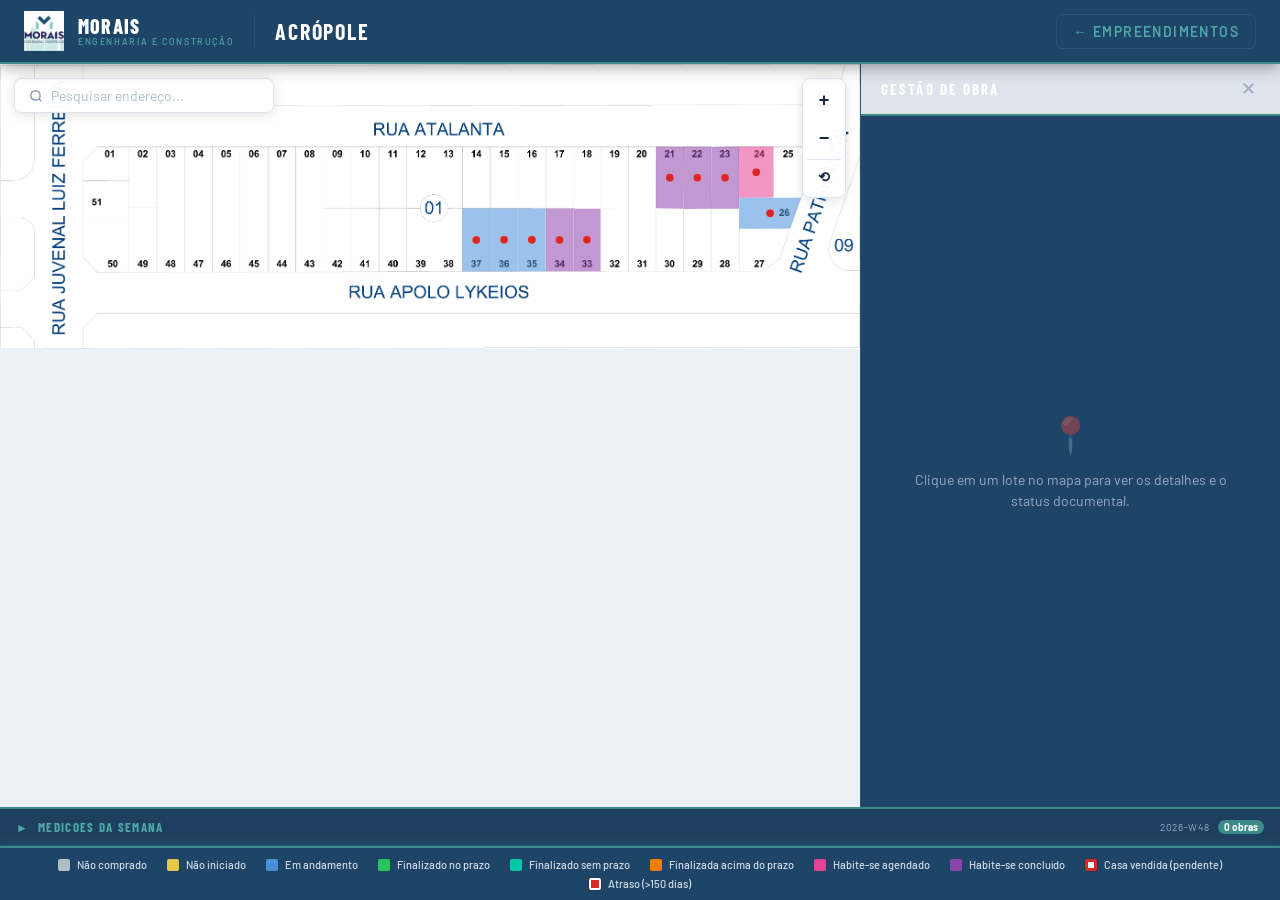
==== acropole.html @ 0a907f52 "Add files via upload" ====
<!DOCTYPE html>
<html lang="pt-BR">
<head>
<meta charset="UTF-8">
<meta name="viewport" content="width=device-width, initial-scale=1.0">
<title>Acrópole – Morais Engenharia</title>
<link rel="preconnect" href="https://fonts.googleapis.com">
<link href="https://fonts.googleapis.com/css2?family=Barlow+Condensed:wght@400;600;700;800&family=Barlow:wght@300;400;500;600&display=swap" rel="stylesheet">
<style>
  :root {
    --navy:   #1b3a52;
    --navy2:  #1e4468;
    --teal:   #3d8b8b;
    --teal2:  #4fa8a8;
    --light:  #e8f0f0;
    --white:  #ffffff;
    --gray:   #9aaac5;
    --panel:  #1e4060;
    --panel2: #163248;
    --border: rgba(61,139,139,0.25);

    /* Status cores — igual ao print */
    --c-nao-comprado:    #b0bec5;
    --c-nao-iniciado:    #e8c84a;
    --c-em-andamento:    #4a90d9;
    --c-fin-prazo:       #27c45e;
    --c-fin-sem-prazo:   #00c9a7;
    --c-acima-prazo:     #f57c00;
    --c-habite-agendado: #e84393;
    --c-habite-concluido:#8e44ad;
  }

  *, *::before, *::after { box-sizing: border-box; margin: 0; padding: 0; }

  html, body {
    height: 100%;
    font-family: 'Barlow', sans-serif;
    background: #dde4ec;
    font-size: 15px;
    color: var(--white);
    overflow: hidden; /* sem scroll na página, scroll interno no mapa se necessário */
  }

  /* ══════════════════════════════════
     HEADER
  ══════════════════════════════════ */
  header {
    background: var(--navy2);
    border-bottom: 2px solid var(--teal);
    padding: 0 24px;
    height: 64px;
    display: flex;
    align-items: center;
    gap: 14px;
    flex-shrink: 0;
    box-shadow: 0 2px 16px rgba(0,0,0,0.4);
    position: relative;
    z-index: 50;
  }

  .header-logo {
    height: 40px;
    width: auto;
    object-fit: contain;
  }

  .header-brand {
    display: flex;
    flex-direction: column;
    line-height: 1.1;
  }

  .header-brand-name {
    font-family: 'Barlow Condensed', sans-serif;
    font-weight: 800;
    font-size: 20px;
    letter-spacing: 0.06em;
    color: var(--white);
    text-transform: uppercase;
  }

  .header-brand-sub {
    font-size: 9px;
    font-weight: 500;
    letter-spacing: 0.18em;
    color: var(--teal2);
    text-transform: uppercase;
  }

  .header-divider {
    width: 1px;
    height: 32px;
    background: var(--border);
    margin: 0 6px;
  }

  .header-emp {
    font-family: 'Barlow Condensed', sans-serif;
    font-size: 22px;
    font-weight: 700;
    letter-spacing: 0.08em;
    color: var(--white);
    text-transform: uppercase;
  }

  .header-spacer { flex: 1; }

  .back-btn {
    display: flex;
    align-items: center;
    gap: 6px;
    text-decoration: none;
    color: var(--teal2);
    font-size: 14px;
    font-weight: 600;
    letter-spacing: 0.1em;
    text-transform: uppercase;
    padding: 8px 16px;
    border: 1px solid var(--border);
    border-radius: 6px;
    transition: background 0.15s, border-color 0.15s;
  }

  .back-btn:hover {
    background: rgba(61,139,139,0.1);
    border-color: var(--teal);
  }

  /* ══════════════════════════════════
     LAYOUT PRINCIPAL
  ══════════════════════════════════ */
  .layout {
    display: flex;
    flex-direction: column;
    height: calc(100vh - 64px);
  }

  .map-panel-row {
    display: flex;
    flex: 1;
    overflow: hidden;
  }

  /* ── ÁREA DO MAPA ── */
  .map-area {
    flex: 1;
    position: relative;
    overflow: hidden;
    background: #edf1f6;
    min-height: 0;
  }

  /* Barra de busca sobre o mapa */
  .search-bar {
    position: absolute;
    top: 14px;
    left: 14px;
    z-index: 10;
    display: flex;
    align-items: center;
    gap: 8px;
    background: rgba(255,255,255,0.97);
    border: 1px solid #dde4ed;
    border-radius: 8px;
    padding: 8px 14px;
    width: 260px;
    box-shadow: 0 2px 12px rgba(0,0,0,0.12);
  }

  .search-bar svg { color: #8a9ab5; flex-shrink: 0; }

  .search-bar input {
    border: none;
    outline: none;
    background: transparent;
    font-family: 'Barlow', sans-serif;
    font-size: 14px;
    color: #1a2744;
    width: 100%;
  }

  .search-bar input::placeholder { color: #b0bec5; }

  /* SVG do mapa */
  #mapa-svg {
    width: 100%;
    height: 100%;
  }

  #mapa-svg svg {
    width: 100%;
    height: auto;
  }

  /* Legenda — barra fixa abaixo do mapa */
  .legend {
    background: var(--navy2);
    border-top: 2px solid var(--teal);
    outline: none;
    box-shadow: 0 -2px 12px rgba(61,139,139,0.18);
    padding: 10px 20px;
    display: flex;
    flex-wrap: wrap;
    gap: 6px 20px;
    flex-shrink: 0;
    justify-content: center;
  }

  .legend-item {
    display: flex;
    align-items: center;
    gap: 7px;
    font-size: 11px;
    color: #d0dce8;
    white-space: nowrap;
    font-weight: 500;
  }

  .legend-dot {
    width: 12px;
    height: 12px;
    border-radius: 2px;
    flex-shrink: 0;
  }

  /* ── PAINEL LATERAL ── */
  .panel {
    width: 420px;
    flex-shrink: 0;
    background: var(--navy2);
    border-left: 1px solid var(--border);
    display: flex;
    flex-direction: column;
    overflow: hidden;
    min-height: 0;
  }

  .panel-header {
    background: #dde4ec;
    border-bottom: 2px solid var(--teal);
    padding: 0 20px;
    height: 52px;
    display: flex;
    align-items: center;
    justify-content: space-between;
    flex-shrink: 0;
  }

  .panel-title {
    font-family: 'Barlow Condensed', sans-serif;
    font-size: 15px;
    font-weight: 700;
    letter-spacing: 0.14em;
    text-transform: uppercase;
    color: var(--white);
  }

  .panel-close {
    background: none;
    border: none;
    color: var(--gray);
    font-size: 18px;
    cursor: pointer;
    line-height: 1;
    padding: 4px;
    transition: color 0.15s;
  }

  .panel-close:hover { color: var(--white); }

  /* Grid de campos dentro do painel */
  .panel-body {
    flex: 1;
    overflow-y: auto;
    padding: 0;
  }

  .panel-body::-webkit-scrollbar { width: 4px; }
  .panel-body::-webkit-scrollbar-track { background: transparent; }
  .panel-body::-webkit-scrollbar-thumb { background: rgba(61,139,139,0.3); border-radius: 2px; }

  .panel-grid {
    display: grid;
    grid-template-columns: 1fr 1fr;
    gap: 1px;
    background: rgba(255,255,255,0.05);
  }

  .panel-field {
    background: var(--navy2);
    padding: 14px 20px;
    display: flex;
    flex-direction: column;
    gap: 5px;
  }

  .panel-field.full { grid-column: 1 / -1; }

  .field-label {
    font-size: 9px;
    font-weight: 600;
    letter-spacing: 0.16em;
    text-transform: uppercase;
    color: var(--gray);
  }

  .field-value {
    font-size: 15px;
    font-weight: 500;
    color: var(--white);
    line-height: 1.3;
  }

  .field-value.empty { color: var(--gray); font-style: italic; }

  /* Seção separadora */
  .panel-section {
    padding: 10px 20px 6px;
    font-family: 'Barlow Condensed', sans-serif;
    font-size: 10px;
    font-weight: 700;
    letter-spacing: 0.2em;
    text-transform: uppercase;
    color: var(--teal2);
    background: var(--panel2);
    border-top: 1px solid var(--border);
  }

  /* Checklist de documentação */
  .panel-checklist {
    padding: 12px 20px;
    display: flex;
    flex-direction: column;
    gap: 6px;
  }

  .check-item {
    display: flex;
    align-items: center;
    gap: 10px;
    font-size: 11px;
    color: #b0c4d8;
    padding: 6px 10px;
    border-radius: 5px;
    background: rgba(255,255,255,0.03);
  }

  .check-icon {
    width: 18px;
    height: 18px;
    border-radius: 50%;
    display: flex;
    align-items: center;
    justify-content: center;
    font-size: 10px;
    flex-shrink: 0;
    font-weight: 700;
  }

  .check-icon.sim    { background: rgba(46,204,113,0.2); color: #2ecc71; }
  .check-icon.nao    { background: rgba(231,76,60,0.2);  color: #e74c3c; }
  .check-icon.inexiste { background: rgba(138,154,181,0.15); color: #8a9ab5; }
  .check-icon.vazio  { background: rgba(138,154,181,0.1);  color: #8a9ab5; }

  /* Status badge */
  .status-badge {
    display: inline-flex;
    align-items: center;
    gap: 6px;
    padding: 4px 10px;
    border-radius: 20px;
    font-size: 11px;
    font-weight: 600;
    letter-spacing: 0.06em;
    text-transform: uppercase;
  }

  .status-badge .dot {
    width: 7px;
    height: 7px;
    border-radius: 50%;
    background: currentColor;
  }

  .s-nao-comprado    { background: rgba(176,190,197,0.15); color: var(--c-nao-comprado); }
  .s-nao-iniciado    { background: rgba(232,200,74,0.15);  color: var(--c-nao-iniciado); }
  .s-em-andamento    { background: rgba(74,144,217,0.15);  color: var(--c-em-andamento); }
  .s-fin-prazo       { background: rgba(46,204,113,0.15);  color: var(--c-fin-prazo); }
  .s-fin-sem-prazo   { background: rgba(39,174,96,0.15);   color: var(--c-fin-sem-prazo); }
  .s-acima-prazo     { background: rgba(231,76,60,0.15);   color: var(--c-acima-prazo); }
  .s-habite-agendado { background: rgba(232,67,147,0.15);  color: var(--c-habite-agendado); }
  .s-habite-concluido{ background: rgba(142,68,173,0.15);  color: var(--c-habite-concluido); }

  /* Estado vazio do painel */
  .panel-empty {
    flex: 1;
    display: flex;
    flex-direction: column;
    align-items: center;
    justify-content: center;
    gap: 12px;
    color: var(--gray);
    padding: 40px;
    text-align: center;
  }

  .panel-empty-icon { font-size: 36px; opacity: 0.4; }
  .panel-empty p { font-size: 14px; line-height: 1.5; }

  /* Tooltip */
  .tooltip {
    position: fixed;
    background: rgba(26,39,68,0.95);
    border: 1px solid var(--teal);
    border-radius: 6px;
    padding: 8px 12px;
    font-size: 11px;
    color: var(--white);
    pointer-events: none;
    z-index: 200;
    display: none;
    max-width: 200px;
    box-shadow: 0 4px 16px rgba(0,0,0,0.4);
  }

  .tooltip strong { display: block; font-size: 14px; margin-bottom: 2px; color: var(--teal2); }


  /* ── GRUPOS DO PAINEL ── */
  .panel-group { display: flex; flex-direction: column; gap: 0; }

  .group-row {
    display: flex;
    flex-wrap: wrap;
    margin: 8px 12px;
    border-radius: 6px;
    overflow: hidden;
    border: 1px solid rgba(61,139,139,0.35);
    border-left: 3px solid var(--teal);
    background: rgba(255,255,255,0.03);
  }

  .group-row .panel-field {
    flex: 1;
    min-width: 120px;
    border-bottom: none;
    padding: 10px 14px;
    background: transparent;
  }

  .group-row .panel-field.full {
    flex: 1 1 100%;
    min-width: 100%;
  }

  .group-row .panel-field + .panel-field {
    border-left: 1px solid rgba(61,139,139,0.15);
  }

  /* ══════════════════════════════════
     MOBILE — responsivo
  ══════════════════════════════════ */
  
  /* ── GRUPOS DO PAINEL ── */
  .panel-group { display: flex; flex-direction: column; gap: 0; }

  .group-row {
    display: flex;
    flex-wrap: wrap;
    margin: 8px 12px;
    border-radius: 6px;
    overflow: hidden;
    border: 1px solid rgba(61,139,139,0.35);
    border-left: 3px solid var(--teal);
    background: rgba(255,255,255,0.03);
  }

  .group-row .panel-field {
    flex: 1;
    min-width: 120px;
    border-bottom: none;
    padding: 10px 14px;
    background: transparent;
  }

  .group-row .panel-field.full {
    flex: 1 1 100%;
    min-width: 100%;
  }

  .group-row .panel-field + .panel-field {
    border-left: 1px solid rgba(61,139,139,0.15);
  }

  /* ══════════════════════════════════
     MOBILE — responsivo
  ══════════════════════════════════ */
  @media (max-width: 768px) {
    html, body { overflow: auto; }

    /* HEADER */
    header {
      padding: 0 14px;
      height: auto;
      min-height: 54px;
      flex-wrap: wrap;
      padding-top: 8px;
      padding-bottom: 8px;
      gap: 6px;
    }
    .header-logo { height: 32px; }
    .header-brand-name { font-size: 16px; }
    .header-brand-sub { font-size: 8px; }
    .header-emp { font-size: 16px; }
    .header-divider { display: none; }
    .back-btn { font-size: 10px; padding: 6px 10px; }

    /* Layout vira coluna */
    .layout { flex-direction: column; height: auto; }
    .map-panel-row { flex-direction: column; height: auto; overflow: visible; }

    /* MAPA: coluna interna busca + svg + legenda */
    .map-area {
      width: 100%;
      height: auto;
      display: flex;
      flex-direction: column;
      overflow: visible;
      min-height: 0;
    }

    /* Busca estática acima do SVG */
    .search-bar {
      position: static !important;
      top: auto !important; left: auto !important;
      width: 100% !important;
      border-radius: 0 !important;
      border: none !important;
      border-bottom: 1px solid #dde4ed !important;
      box-shadow: none !important;
      flex-shrink: 0;
      z-index: auto;
      background: #fff;
    }

    /* SVG com scroll horizontal */
    #mapa-svg {
      width: 100%;
      height: 52vw;
      min-height: 200px;
      overflow: auto;
      -webkit-overflow-scrolling: touch;
      touch-action: pan-x pan-y;
      flex-shrink: 0;
    }

    #mapa-svg svg {
      width: auto !important;
      height: auto !important;
      min-width: 500px;
      display: block;
    }

    /* LEGENDA logo abaixo do SVG */
    .legend {
      position: static !important;
      bottom: auto !important; left: auto !important;
      border-radius: 0 !important;
      backdrop-filter: none !important;
      padding: 8px 10px;
      gap: 5px 14px;
      justify-content: flex-start;
      flex-wrap: wrap;
      border-top: 2px solid var(--teal);
      border-bottom: 1px solid rgba(61,139,139,0.2);
      box-shadow: none;
    }
    .legend-item { font-size: 10px; gap: 5px; }
    .legend-dot { width: 10px; height: 10px; }

    /* PAINEL vira área abaixo */
    .panel {
      width: 100%;
      max-height: none;
      border-left: none;
      border-top: none;
    }
    .panel-header { height: 44px; padding: 0 14px; }
    .panel-title { font-size: 14px; }

    /* Campos do painel */
    .panel-field { padding: 8px 12px; }
    .field-label { font-size: 8px; }
    .field-value { font-size: 14px; }

    /* Grupos lado a lado no mobile */
    .group-row {
      margin: 6px 10px;
      display: flex;
      flex-wrap: wrap;
    }
    .group-row .panel-field {
      flex: 1 1 45%;
      min-width: 120px;
      padding: 8px 10px;
    }
    .group-row .panel-field.full {
      flex: 1 1 100%;
    }

    /* Checklist */
    .check-item { font-size: 10px; padding: 5px 8px; }
    .check-icon { width: 15px; height: 15px; font-size: 9px; }

    /* Panel empty */
    .panel-empty { padding: 20px; gap: 8px; }
    .panel-empty-icon { font-size: 26px; }
    .panel-empty p { font-size: 14px; }

    /* Status badge */
    .status-badge { font-size: 10px; padding: 3px 8px; }
  }

  @media (max-width: 400px) {
    #mapa-svg { height: 60vw; }
    header .back-btn span { display: none; }
  }

  
  /* Bolinha vermelha de atenção (obra atrasada >150 dias e não finalizada) */
  #mapa-svg svg .alerta-atraso {
    fill: #dc2626;
    stroke: #ffffff;
    stroke-width: 3;
    pointer-events: none;
  }

  /* ══════════════════════════════════
     ZOOM ISOLADO + FALLBACK DE COR
     Adicionado no patch de correção
  ══════════════════════════════════ */

  /* Container que captura pinça/scroll sem mexer na página */
  .map-wrap {
    position: absolute;
    inset: 0;
    overflow: auto;
    -webkit-overflow-scrolling: touch;
    overscroll-behavior: contain;
    cursor: grab;
    background: #edf1f6;
  }
  .map-wrap.grabbing { cursor: grabbing; }

  /* Viewport interno onde o transform é aplicado */
  .map-viewport {
    position: absolute;
    inset: 0;
    transform-origin: 0 0;
    will-change: transform;
  }

  .map-viewport > #mapa-svg,
  .map-viewport > #mapa-svg svg {
    width: 100%;
    height: auto;
    display: block;
  }

  /* FALLBACK: qualquer polygon SEM class="lote" recebe cinza neutro,
     em vez de ficar preto. Defesa em profundidade caso algum lote
     passe sem o atributo. */
  #mapa-svg svg polygon:not(.lote) {
    fill: #b0bec5;
    fill-opacity: 0.55;
    stroke: rgba(0,0,0,0.35);
    stroke-width: 2;
  }

  /* Botões de zoom flutuantes */
  .zoom-controls {
    position: absolute;
    right: 14px;
    top: 14px;
    z-index: 12;
    display: flex;
    flex-direction: column;
    gap: 4px;
    background: rgba(255,255,255,0.97);
    border: 1px solid #dde4ed;
    border-radius: 8px;
    padding: 4px;
    box-shadow: 0 2px 12px rgba(0,0,0,0.12);
  }
  .zoom-btn {
    width: 34px; height: 34px;
    border: none;
    background: transparent;
    color: #1a2744;
    font-size: 18px;
    font-weight: 700;
    cursor: pointer;
    border-radius: 5px;
    line-height: 1;
    display: flex;
    align-items: center;
    justify-content: center;
    transition: background 0.12s;
    user-select: none;
  }
  .zoom-btn:hover { background: #eef2f7; }
  .zoom-btn.reset {
    font-size: 14px;
    border-top: 1px solid #dde4ed;
    border-radius: 0 0 5px 5px;
  }

  @media (max-width: 768px) {
    /* No mobile: o mapa volta a ser um bloco normal, mas o zoom continua isolado */
    .map-wrap {
      position: relative;
      height: 60vw;
      min-height: 240px;
      flex-shrink: 0;
    }
    .map-area {
      display: block !important;
      overflow: visible !important;
      flex: none !important;
    }
    .zoom-controls { right: 8px; top: 8px; }
    .zoom-btn { width: 30px; height: 30px; font-size: 16px; }
    .search-bar {
      position: absolute !important;
      top: 8px !important;
      left: 8px !important;
      right: 56px;
      width: auto !important;
      z-index: 11;
    }
  }


  /* ══════════════════════════════════════
     ALERTA VENDA (bolinha casa)
  ══════════════════════════════════════ */
  .alerta-venda {
    fill: #ffffff;
    stroke: #dc2626;
    stroke-width: 4;
    pointer-events: none;
  }
  .alerta-venda-icon {
    fill: #fff;
    font-size: 14px;
    pointer-events: none;
    dominant-baseline: central;
    text-anchor: middle;
  }

  /* ══════════════════════════════════════
     PAINEL DE MEDIÇÕES SEMANAIS
  ══════════════════════════════════════ */
  .medicoes-section {
    background: var(--navy2);
    border-top: 2px solid var(--teal);
    flex-shrink: 0;
    max-height: 40vh;
    display: flex;
    flex-direction: column;
  }

  .medicoes-header {
    display: flex;
    align-items: center;
    gap: 8px;
    padding: 10px 16px;
    cursor: pointer;
    user-select: none;
    background: var(--panel);
    border-bottom: 1px solid var(--border);
  }
  .medicoes-header:hover { background: var(--navy2); }

  .med-title {
    font-family: 'Barlow Condensed', sans-serif;
    font-size: 13px;
    font-weight: 700;
    letter-spacing: 0.1em;
    text-transform: uppercase;
    color: var(--teal2);
    flex: 1;
  }

  .med-semana {
    font-size: 10px;
    color: var(--gray);
    letter-spacing: 0.06em;
  }

  .med-arrow {
    font-size: 12px;
    color: var(--teal2);
    transition: transform 0.15s;
    width: 14px;
  }

  .med-counter-badge {
    background: var(--teal);
    color: var(--white);
    font-size: 10px;
    font-weight: 700;
    padding: 1px 6px;
    border-radius: 10px;
  }

  #med-corpo {
    overflow-y: auto;
    display: none;
  }

  .med-table {
    width: 100%;
    border-collapse: collapse;
    font-size: 12px;
  }

  .med-table th {
    position: sticky;
    top: 0;
    background: var(--panel2);
    color: var(--teal2);
    font-size: 9px;
    font-weight: 700;
    letter-spacing: 0.12em;
    text-transform: uppercase;
    padding: 6px 12px;
    text-align: left;
    border-bottom: 1px solid var(--border);
    z-index: 2;
  }

  .med-table th:last-child { width: 210px; }

  .med-table td {
    padding: 6px 12px;
    border-bottom: 1px solid rgba(61,139,139,0.1);
    color: var(--light);
    vertical-align: middle;
  }

  .med-table tr:hover td { background: rgba(255,255,255,0.03); }

  .med-obra {
    font-size: 11px;
    word-break: break-word;
  }

  .med-select-cell { white-space: nowrap; }

  .med-select-wrap {
    position: relative;
    display: inline-block;
  }

  .med-select {
    appearance: none;
    -webkit-appearance: none;
    background: var(--sel-cor, #9aaac5);
    color: #fff;
    font-size: 11px;
    font-weight: 600;
    font-family: 'Barlow', sans-serif;
    border: none;
    border-radius: 4px;
    padding: 4px 24px 4px 8px;
    cursor: pointer;
    outline: none;
    min-width: 160px;
  }

  .med-select-wrap::after {
    content: '▾';
    position: absolute;
    right: 6px;
    top: 50%;
    transform: translateY(-50%);
    color: rgba(255,255,255,0.8);
    font-size: 10px;
    pointer-events: none;
  }

  .med-vazio {
    text-align: center;
    color: var(--gray);
    padding: 14px;
    font-size: 11px;
  }

  /* mobile medições */
  @media (max-width: 768px) {
    .medicoes-section { max-height: 45vh; }
    .med-table th:last-child { width: auto; }
    .med-select { min-width: 130px; font-size: 10px; }
  }
</style>
</head>
<body>

<!-- HEADER -->
<header>
  <img src="logo.png" alt="Logo" class="header-logo" onerror="this.style.display='none'">
  <div class="header-brand">
    <div class="header-brand-name">Morais</div>
    <div class="header-brand-sub">Engenharia e Construção</div>
  </div>
  <div class="header-divider"></div>
  <div class="header-emp" id="header-emp-name">Acrópole</div>
  <div class="header-spacer"></div>
  <a href="index.html" class="back-btn">← Empreendimentos</a>
</header>

<!-- LAYOUT -->
<div class="layout">

  <div class="map-panel-row">

  <!-- MAPA -->
  <div class="map-area">

    <!-- Busca -->
    <div class="search-bar">
      <svg width="14" height="14" viewBox="0 0 24 24" fill="none" stroke="currentColor" stroke-width="2.5">
        <circle cx="11" cy="11" r="8"/><path d="m21 21-4.35-4.35"/>
      </svg>
      <input type="text" id="search-input" placeholder="Pesquisar endereço...">
    </div>

    <!-- SVG do mapa (será preenchido pelo JS ou pelo HTML específico) -->
    
    <!-- Botões de zoom (patch) -->
    <div class="zoom-controls">
      <button class="zoom-btn" id="btn-zoom-in" title="Mais zoom" aria-label="Mais zoom">+</button>
      <button class="zoom-btn" id="btn-zoom-out" title="Menos zoom" aria-label="Menos zoom">−</button>
      <button class="zoom-btn reset" id="btn-zoom-reset" title="Resetar" aria-label="Resetar zoom">⟲</button>
    </div>
    <div class="map-wrap">
      <div class="map-viewport">
        <div id="mapa-svg">
      <svg version="1.1" id="Map" class="gen-by-synoptic-designer" xmlns="http://www.w3.org/2000/svg" xmlns:xlink="http://www.w3.org/1999/xlink" viewBox="0 0 15000 4968" xml:space="preserve"><image width="15000" height="4968" xlink:href="[data-uri]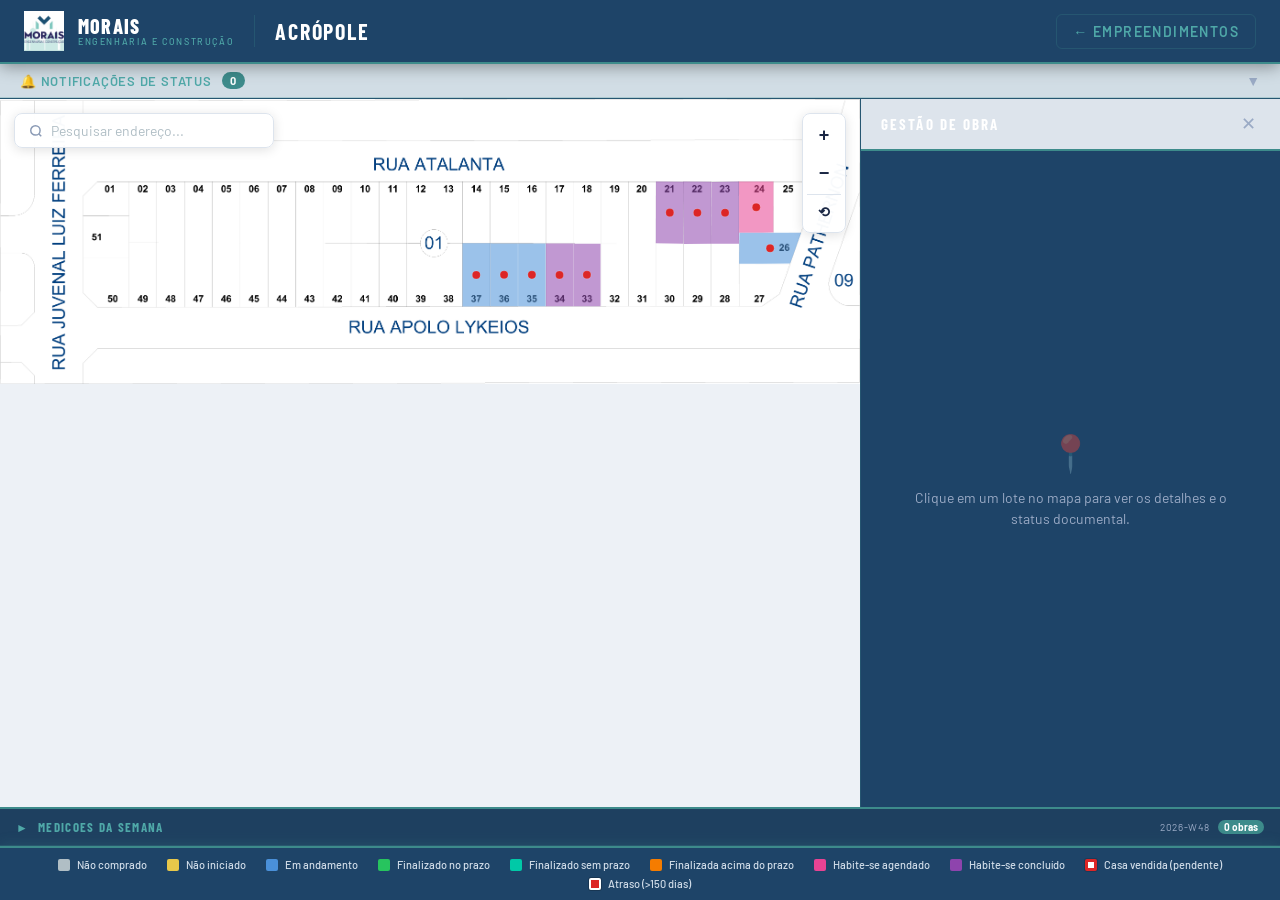
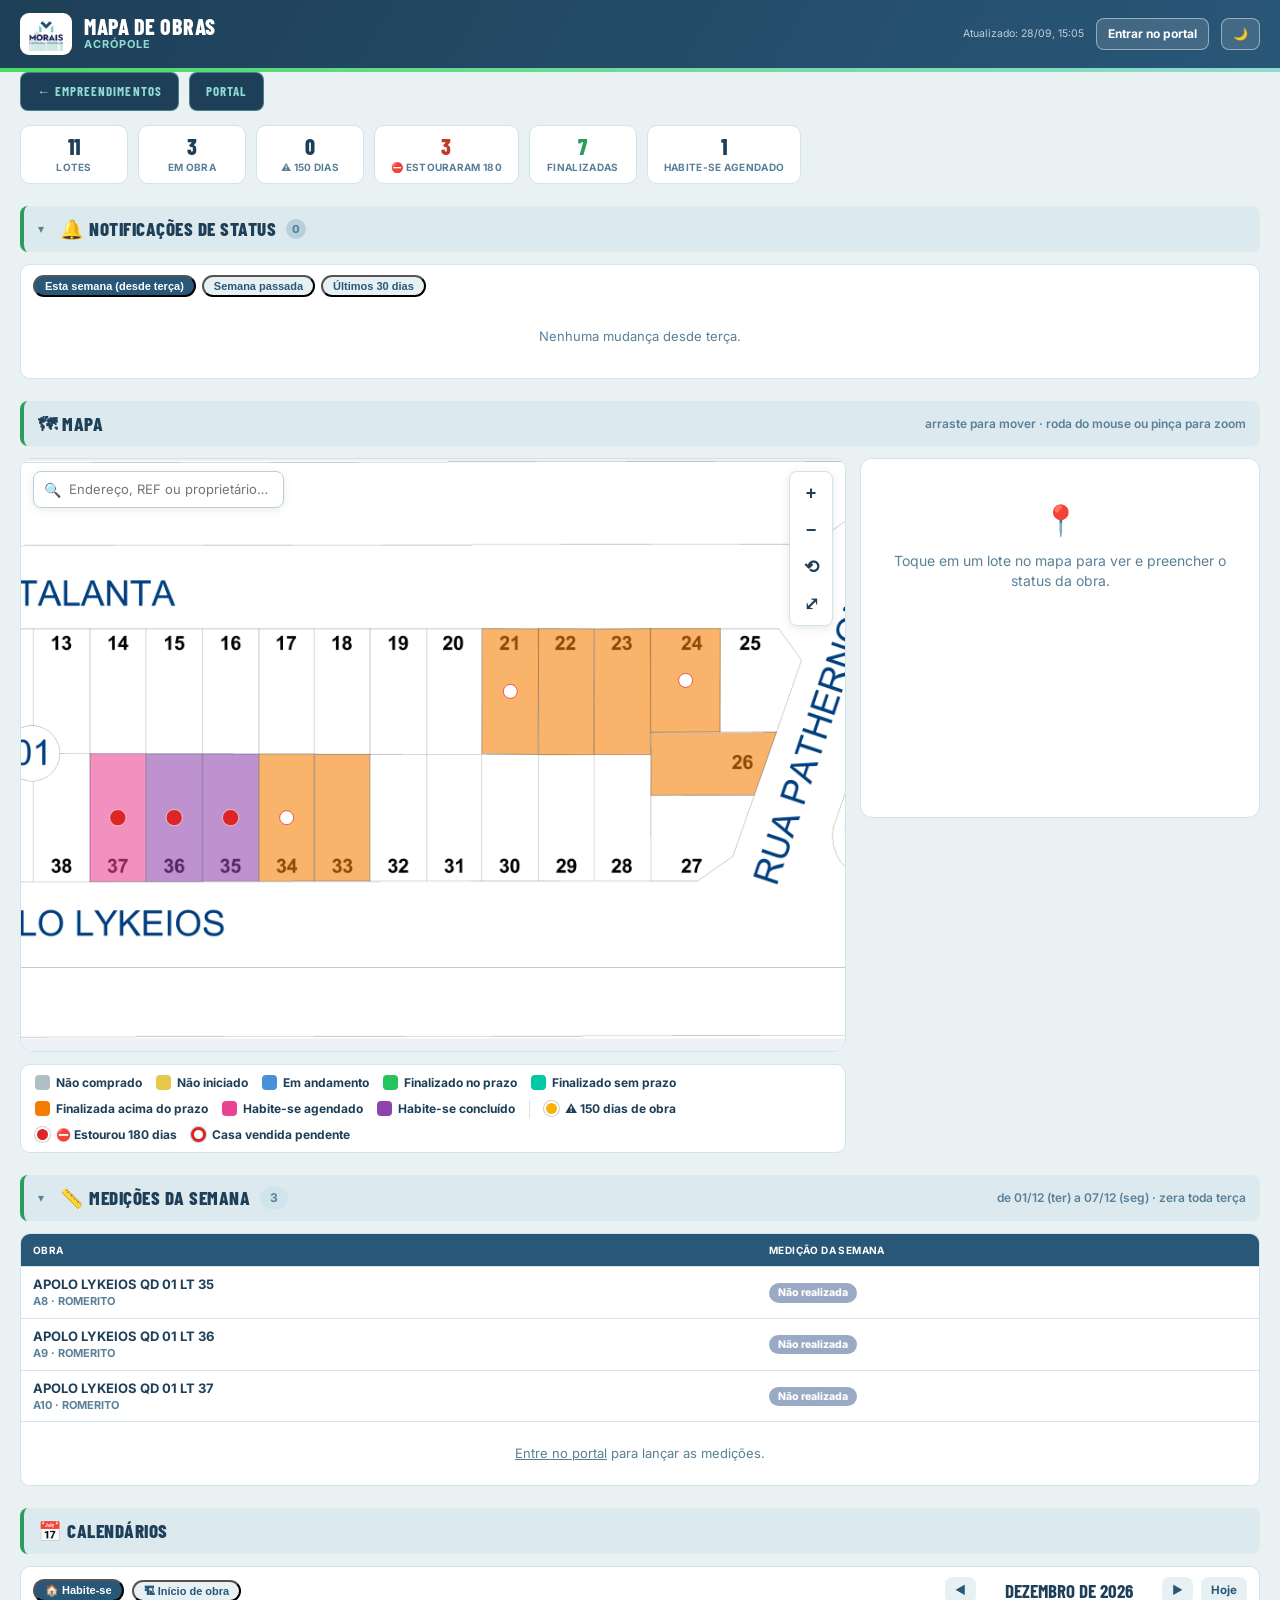
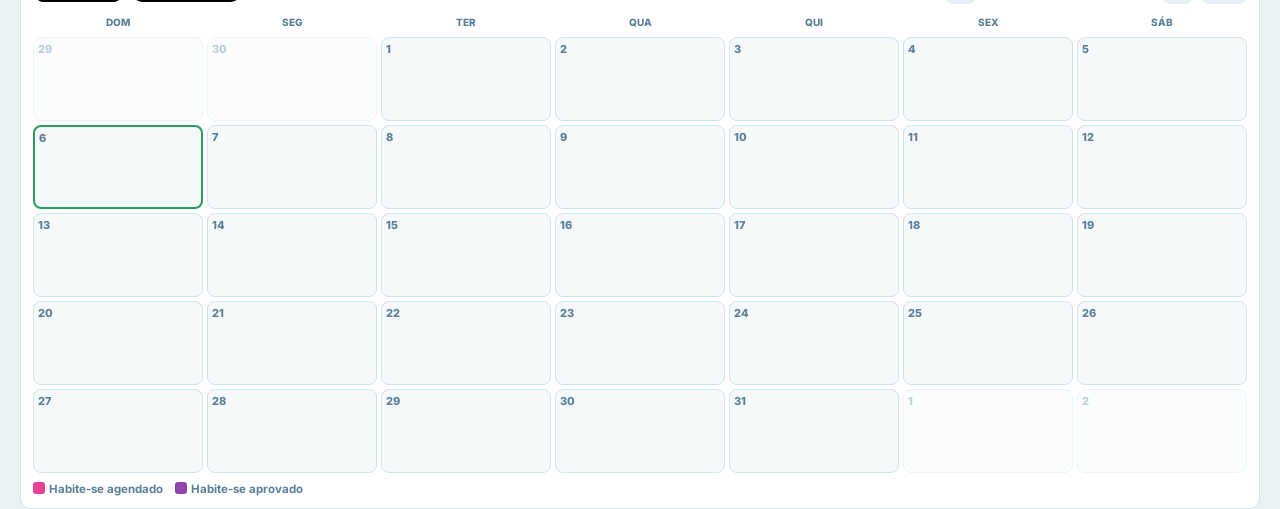
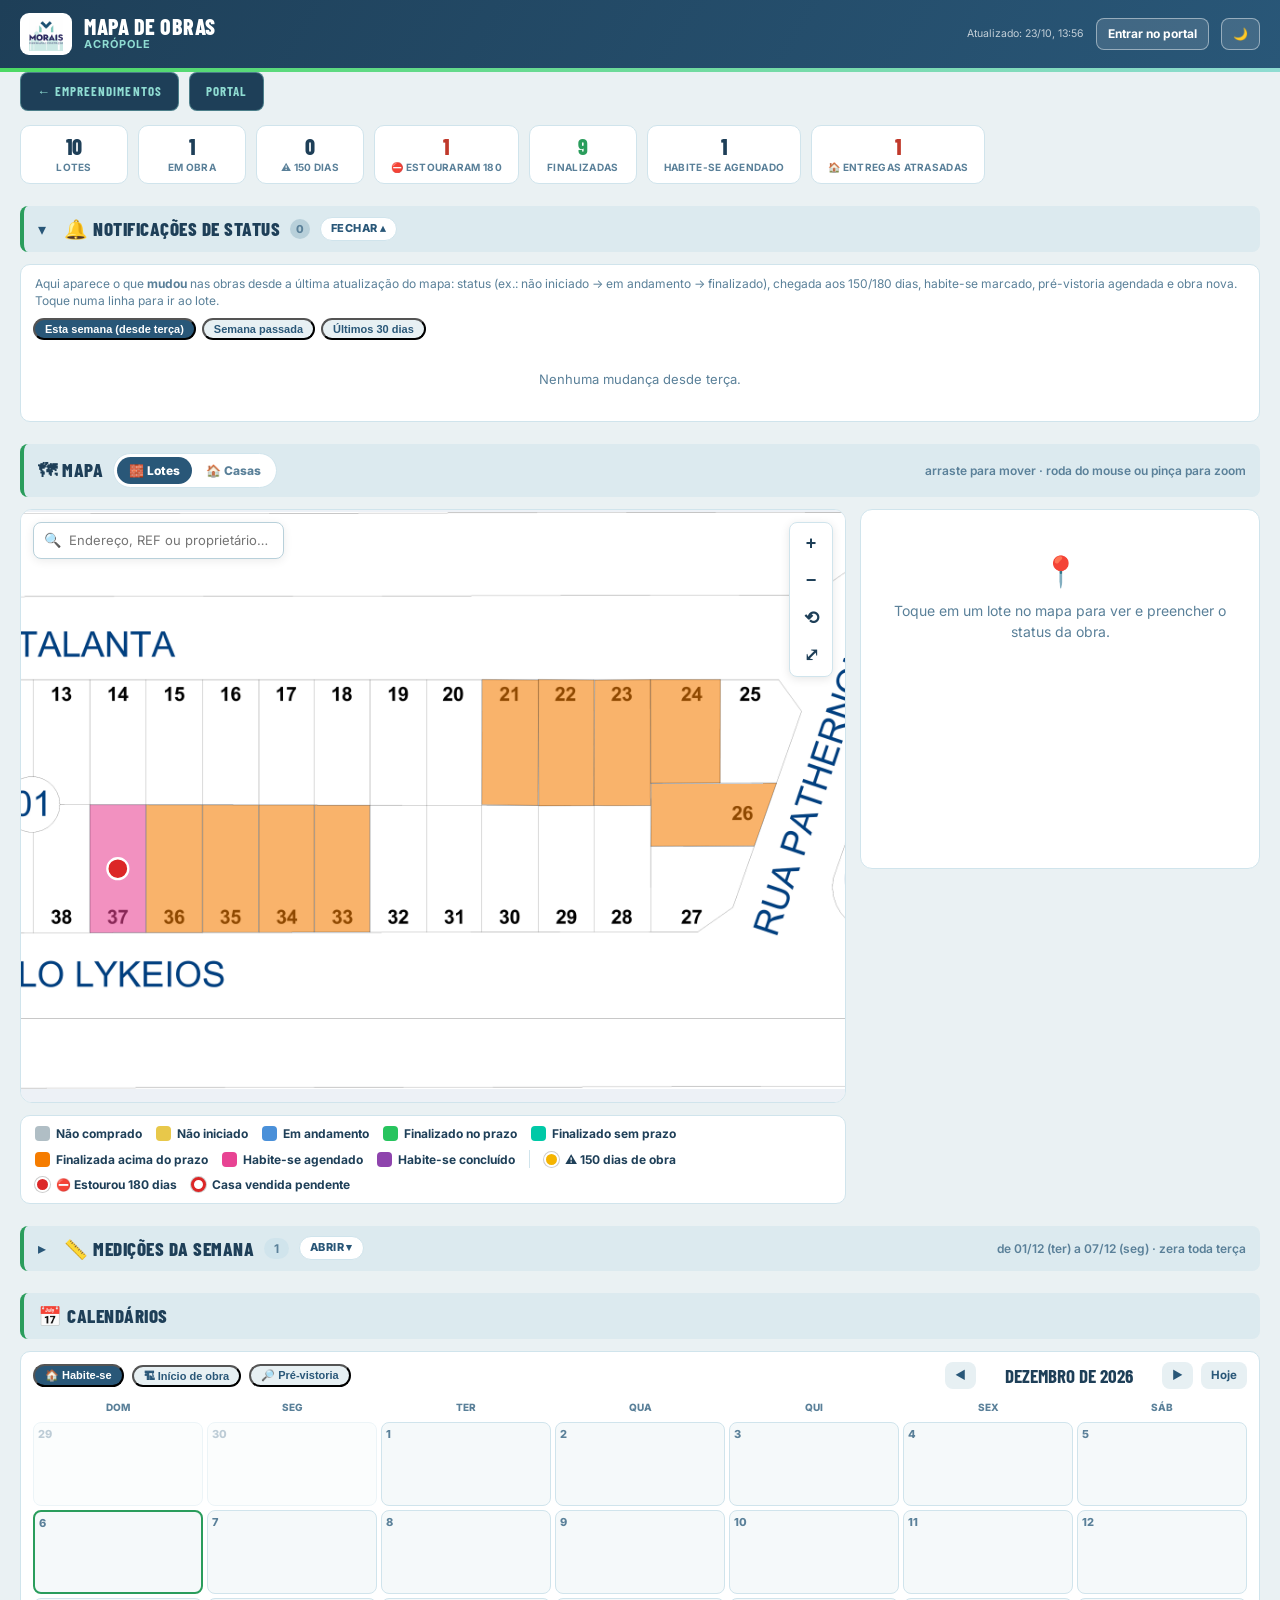
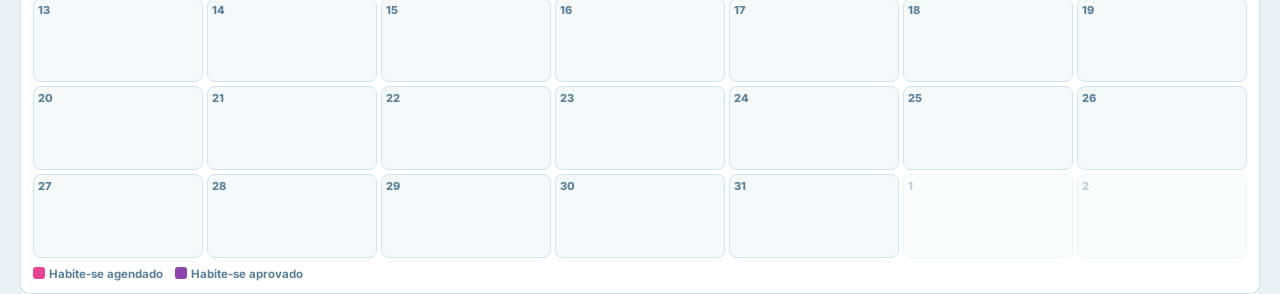
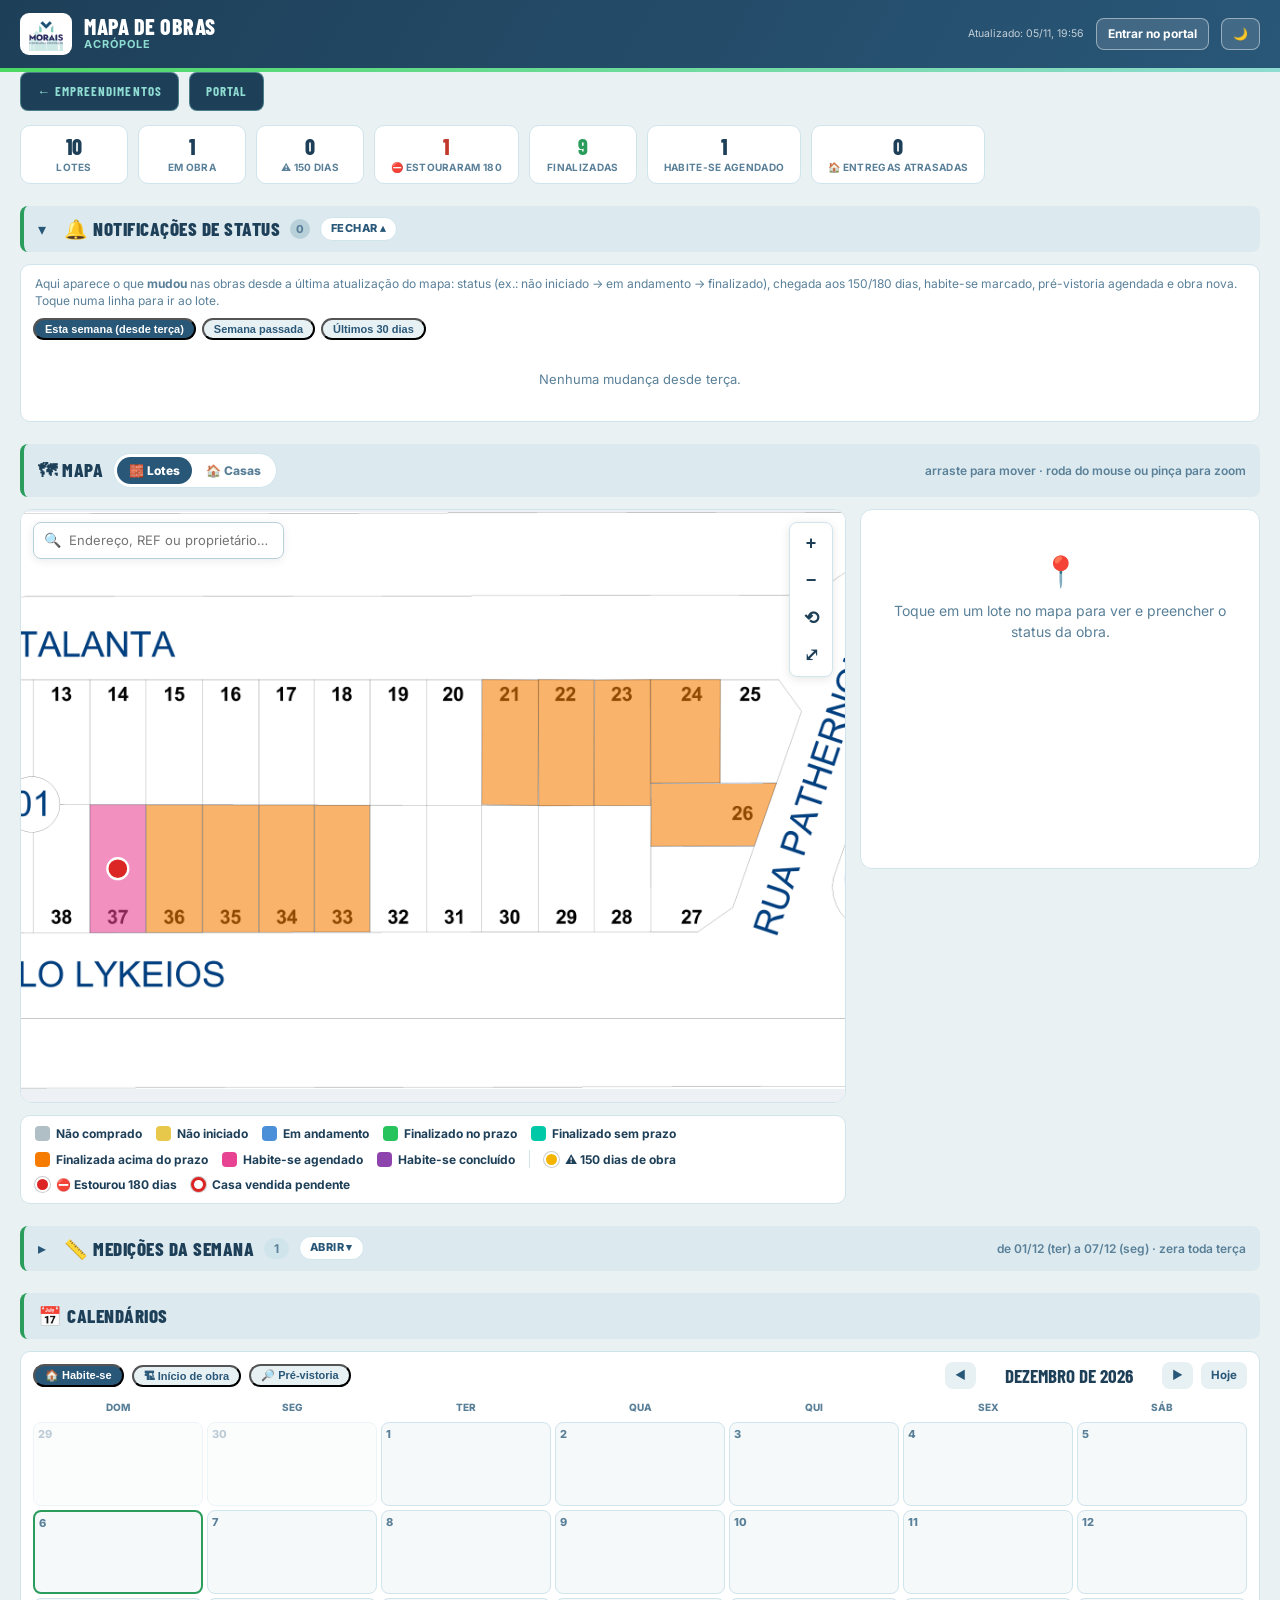
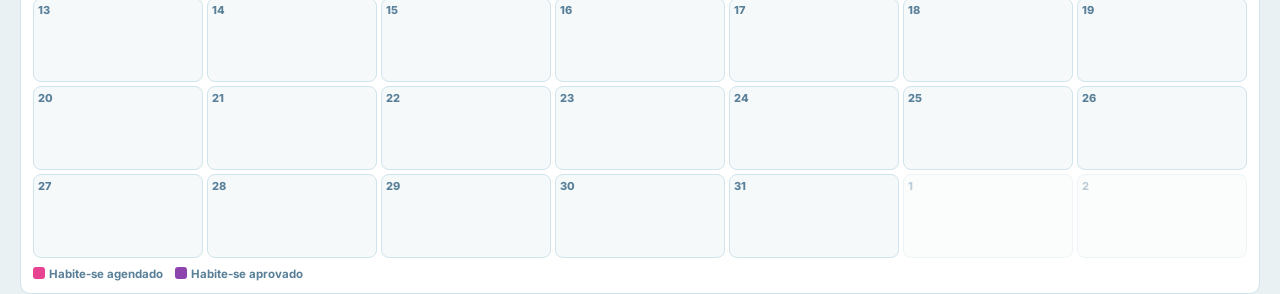
